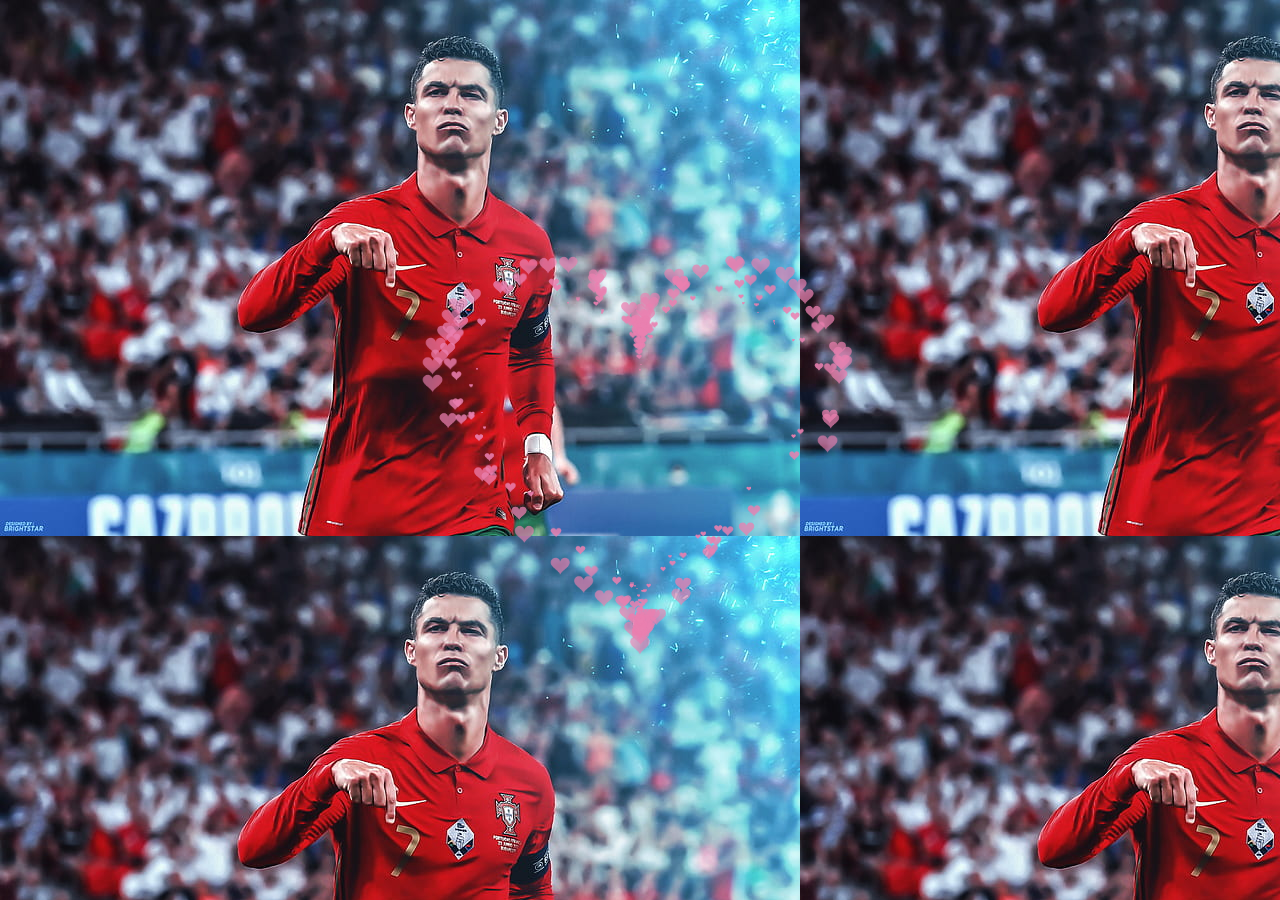
==== HeartTrend.html @ 972c1c31 "First commit" ====
<!DOCTYPE HTML PUBLIC "-//W3C//DTD HTML 4.0 Transitional//EN">
<HTML>
 <HEAD>
  <TITLE> New Document </TITLE>
  <META NAME="Generator" CONTENT="EditPlus">
  <META NAME="Author" CONTENT="">
  <META NAME="Keywords" CONTENT="">
  <META NAME="Description" CONTENT="">
  <style>
  html, body {
  height: 100%;
  padding: 0;
  margin: 0;
  background-image: url('./HD-wallpaper-goat-cristiano-ronaldo-2021.jpg');
}
canvas {
  position: absolute;
  width: 100%;
  height: 100%;
}
  </style>
 </HEAD>

 <BODY>
  <canvas id="pinkboard"></canvas>

  <script>
  /*
 * Settings
 */
var settings = {
  particles: {
    length:   500, // maximum amount of particles
    duration:   2, // particle duration in sec
    velocity: 100, // particle velocity in pixels/sec
    effect: -0.75, // play with this for a nice effect
    size:      30, // particle size in pixels
  },
};

/*
 * RequestAnimationFrame polyfill by Erik Möller
 */
(function(){var b=0;var c=["ms","moz","webkit","o"];for(var a=0;a<c.length&&!window.requestAnimationFrame;++a){window.requestAnimationFrame=window[c[a]+"RequestAnimationFrame"];window.cancelAnimationFrame=window[c[a]+"CancelAnimationFrame"]||window[c[a]+"CancelRequestAnimationFrame"]}if(!window.requestAnimationFrame){window.requestAnimationFrame=function(h,e){var d=new Date().getTime();var f=Math.max(0,16-(d-b));var g=window.setTimeout(function(){h(d+f)},f);b=d+f;return g}}if(!window.cancelAnimationFrame){window.cancelAnimationFrame=function(d){clearTimeout(d)}}}());

/*
 * Point class
 */
var Point = (function() {
  function Point(x, y) {
    this.x = (typeof x !== 'undefined') ? x : 0;
    this.y = (typeof y !== 'undefined') ? y : 0;
  }
  Point.prototype.clone = function() {
    return new Point(this.x, this.y);
  };
  Point.prototype.length = function(length) {
    if (typeof length == 'undefined')
      return Math.sqrt(this.x * this.x + this.y * this.y);
    this.normalize();
    this.x *= length;
    this.y *= length;
    return this;
  };
  Point.prototype.normalize = function() {
    var length = this.length();
    this.x /= length;
    this.y /= length;
    return this;
  };
  return Point;
})();

/*
 * Particle class
 */
var Particle = (function() {
  function Particle() {
    this.position = new Point();
    this.velocity = new Point();
    this.acceleration = new Point();
    this.age = 0;
  }
  Particle.prototype.initialize = function(x, y, dx, dy) {
    this.position.x = x;
    this.position.y = y;
    this.velocity.x = dx;
    this.velocity.y = dy;
    this.acceleration.x = dx * settings.particles.effect;
    this.acceleration.y = dy * settings.particles.effect;
    this.age = 0;
  };
  Particle.prototype.update = function(deltaTime) {
    this.position.x += this.velocity.x * deltaTime;
    this.position.y += this.velocity.y * deltaTime;
    this.velocity.x += this.acceleration.x * deltaTime;
    this.velocity.y += this.acceleration.y * deltaTime;
    this.age += deltaTime;
  };
  Particle.prototype.draw = function(context, image) {
    function ease(t) {
      return (--t) * t * t + 1;
    }
    var size = image.width * ease(this.age / settings.particles.duration);
    context.globalAlpha = 1 - this.age / settings.particles.duration;
    context.drawImage(image, this.position.x - size / 2, this.position.y - size / 2, size, size);
  };
  return Particle;
})();

/*
 * ParticlePool class
 */
var ParticlePool = (function() {
  var particles,
      firstActive = 0,
      firstFree   = 0,
      duration    = settings.particles.duration;
  
  function ParticlePool(length) {
    // create and populate particle pool
    particles = new Array(length);
    for (var i = 0; i < particles.length; i++)
      particles[i] = new Particle();
  }
  ParticlePool.prototype.add = function(x, y, dx, dy) {
    particles[firstFree].initialize(x, y, dx, dy);
    
    // handle circular queue
    firstFree++;
    if (firstFree   == particles.length) firstFree   = 0;
    if (firstActive == firstFree       ) firstActive++;
    if (firstActive == particles.length) firstActive = 0;
  };
  ParticlePool.prototype.update = function(deltaTime) {
    var i;
    
    // update active particles
    if (firstActive < firstFree) {
      for (i = firstActive; i < firstFree; i++)
        particles[i].update(deltaTime);
    }
    if (firstFree < firstActive) {
      for (i = firstActive; i < particles.length; i++)
        particles[i].update(deltaTime);
      for (i = 0; i < firstFree; i++)
        particles[i].update(deltaTime);
    }
    
    // remove inactive particles
    while (particles[firstActive].age >= duration && firstActive != firstFree) {
      firstActive++;
      if (firstActive == particles.length) firstActive = 0;
    }
    
    
  };
  ParticlePool.prototype.draw = function(context, image) {
    // draw active particles
    if (firstActive < firstFree) {
      for (i = firstActive; i < firstFree; i++)
        particles[i].draw(context, image);
    }
    if (firstFree < firstActive) {
      for (i = firstActive; i < particles.length; i++)
        particles[i].draw(context, image);
      for (i = 0; i < firstFree; i++)
        particles[i].draw(context, image);
    }
  };
  return ParticlePool;
})();

/*
 * Putting it all together
 */
(function(canvas) {
  var context = canvas.getContext('2d'),
      particles = new ParticlePool(settings.particles.length),
      particleRate = settings.particles.length / settings.particles.duration, // particles/sec
      time;
  
  // get point on heart with -PI <= t <= PI
  function pointOnHeart(t) {
    return new Point(
      160 * Math.pow(Math.sin(t), 3),
      130 * Math.cos(t) - 50 * Math.cos(2 * t) - 20 * Math.cos(3 * t) - 10 * Math.cos(4 * t) + 25
    );
  }
  
  // creating the particle image using a dummy canvas
  var image = (function() {
    var canvas  = document.createElement('canvas'),
        context = canvas.getContext('2d');
    canvas.width  = settings.particles.size;
    canvas.height = settings.particles.size;
    // helper function to create the path
    function to(t) {
      var point = pointOnHeart(t);
      point.x = settings.particles.size / 2 + point.x * settings.particles.size / 350;
      point.y = settings.particles.size / 2 - point.y * settings.particles.size / 350;
      return point;
    }
    // create the path
    context.beginPath();
    var t = -Math.PI;
    var point = to(t);
    context.moveTo(point.x, point.y);
    while (t < Math.PI) {
      t += 0.01; // baby steps!
      point = to(t);
      context.lineTo(point.x, point.y);
    }
    context.closePath();
    // create the fill
    context.fillStyle = '#ea80b0';
    context.fill();
    // create the image
    var image = new Image();
    image.src = canvas.toDataURL();
    return image;
  })();
  
  // render that thing!
  function render() {
    // next animation frame
    requestAnimationFrame(render);
    
    // update time
    var newTime   = new Date().getTime() / 1000,
        deltaTime = newTime - (time || newTime);
    time = newTime;
    
    // clear canvas
    context.clearRect(0, 0, canvas.width, canvas.height);
    
    // create new particles
    var amount = particleRate * deltaTime;
    for (var i = 0; i < amount; i++) {
      var pos = pointOnHeart(Math.PI - 2 * Math.PI * Math.random());
      var dir = pos.clone().length(settings.particles.velocity);
      particles.add(canvas.width / 2 + pos.x, canvas.height / 2 - pos.y, dir.x, -dir.y);
    }
    
    // update and draw particles
    particles.update(deltaTime);
    particles.draw(context, image);
  }
  
  // handle (re-)sizing of the canvas
  function onResize() {
    canvas.width  = canvas.clientWidth;
    canvas.height = canvas.clientHeight;
  }
  window.onresize = onResize;
  
  // delay rendering bootstrap
  setTimeout(function() {
    onResize();
    render();
  }, 10);
})(document.getElementById('pinkboard'));
  </script>
 </BODY>
</HTML>
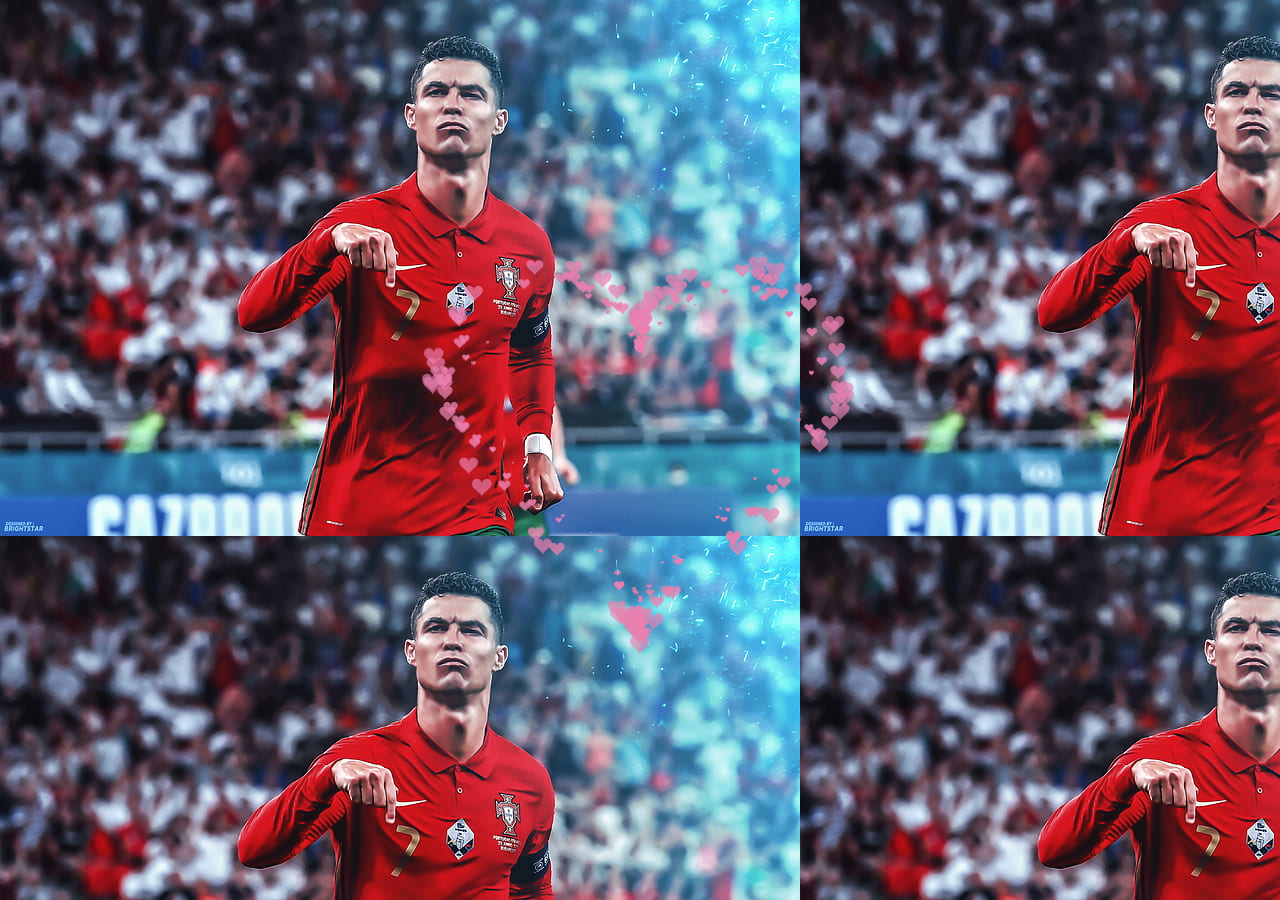
==== commit cb0ee780: "Add audio" ====
--- a/HeartTrend.html
+++ b/HeartTrend.html
@@ -12,7 +12,9 @@
   padding: 0;
   margin: 0;
   background-image: url('./HD-wallpaper-goat-cristiano-ronaldo-2021.jpg');
+  
 }
+
 canvas {
   position: absolute;
   width: 100%;
@@ -20,10 +22,13 @@
 }
   </style>
  </HEAD>
+ <audio autoplay>
+    <source src="/WaitingForYou-MONOOnionn-7733882.mp3" type="audio/mpeg">
+</audio>
+
 
  <BODY>
   <canvas id="pinkboard"></canvas>
-
   <script>
   /*
  * Settings
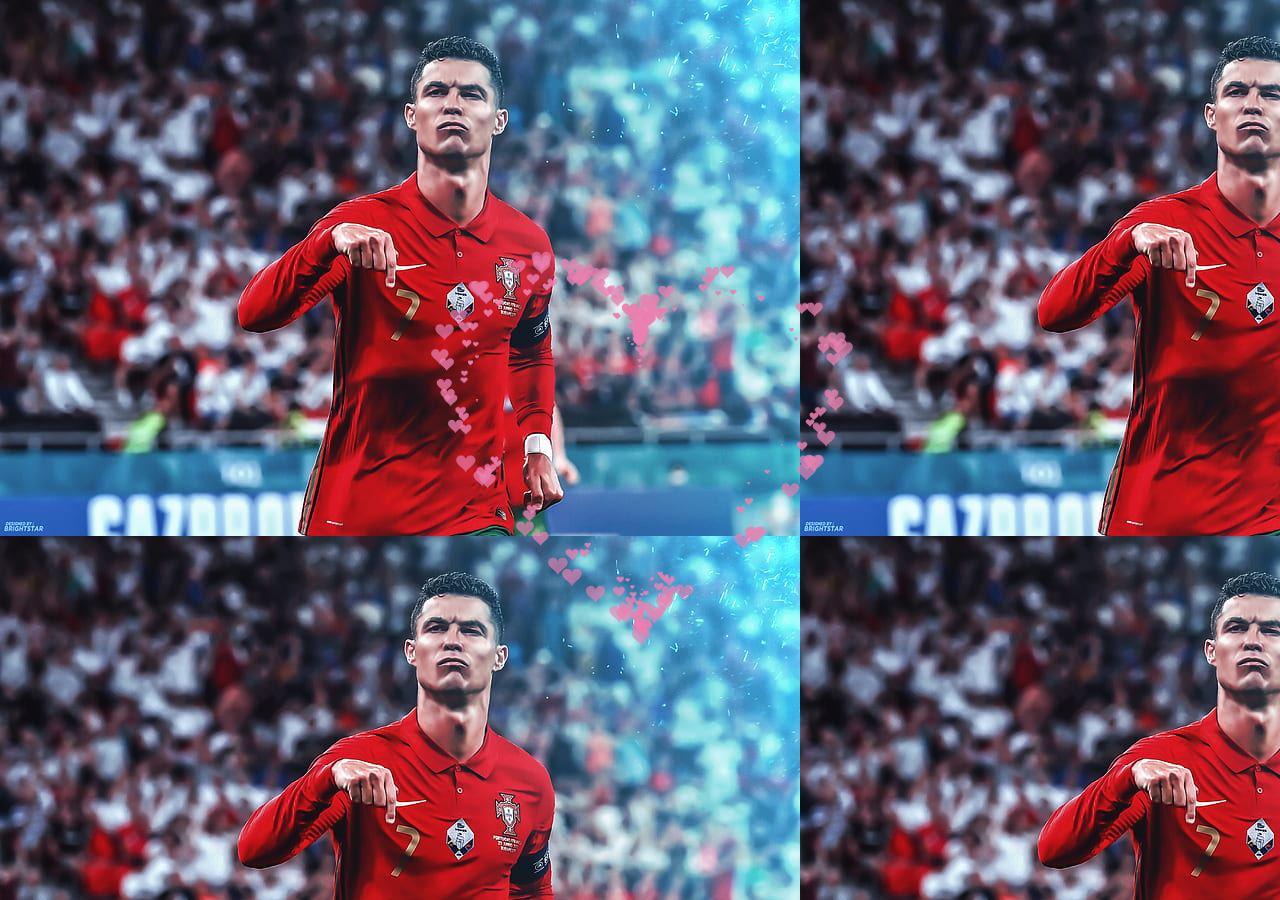
==== commit 66f6029d: "Edit Title" ====
--- a/HeartTrend.html
+++ b/HeartTrend.html
@@ -1,11 +1,12 @@
 <!DOCTYPE HTML PUBLIC "-//W3C//DTD HTML 4.0 Transitional//EN">
 <HTML>
  <HEAD>
-  <TITLE> New Document </TITLE>
+  <TITLE> Heart_Trend </TITLE>
   <META NAME="Generator" CONTENT="EditPlus">
   <META NAME="Author" CONTENT="">
   <META NAME="Keywords" CONTENT="">
   <META NAME="Description" CONTENT="">
+    <link rel="stylesheet" href="https://cdnjs.cloudflare.com/ajax/libs/font-awesome/4.7.0/css/font-awesome.min.css">
   <style>
   html, body {
   height: 100%;
@@ -22,13 +23,12 @@
 }
   </style>
  </HEAD>
- <audio autoplay>
-    <source src="/WaitingForYou-MONOOnionn-7733882.mp3" type="audio/mpeg">
-</audio>
-
-
+
+ 
  <BODY>
   <canvas id="pinkboard"></canvas>
+  
+ 
   <script>
   /*
  * Settings
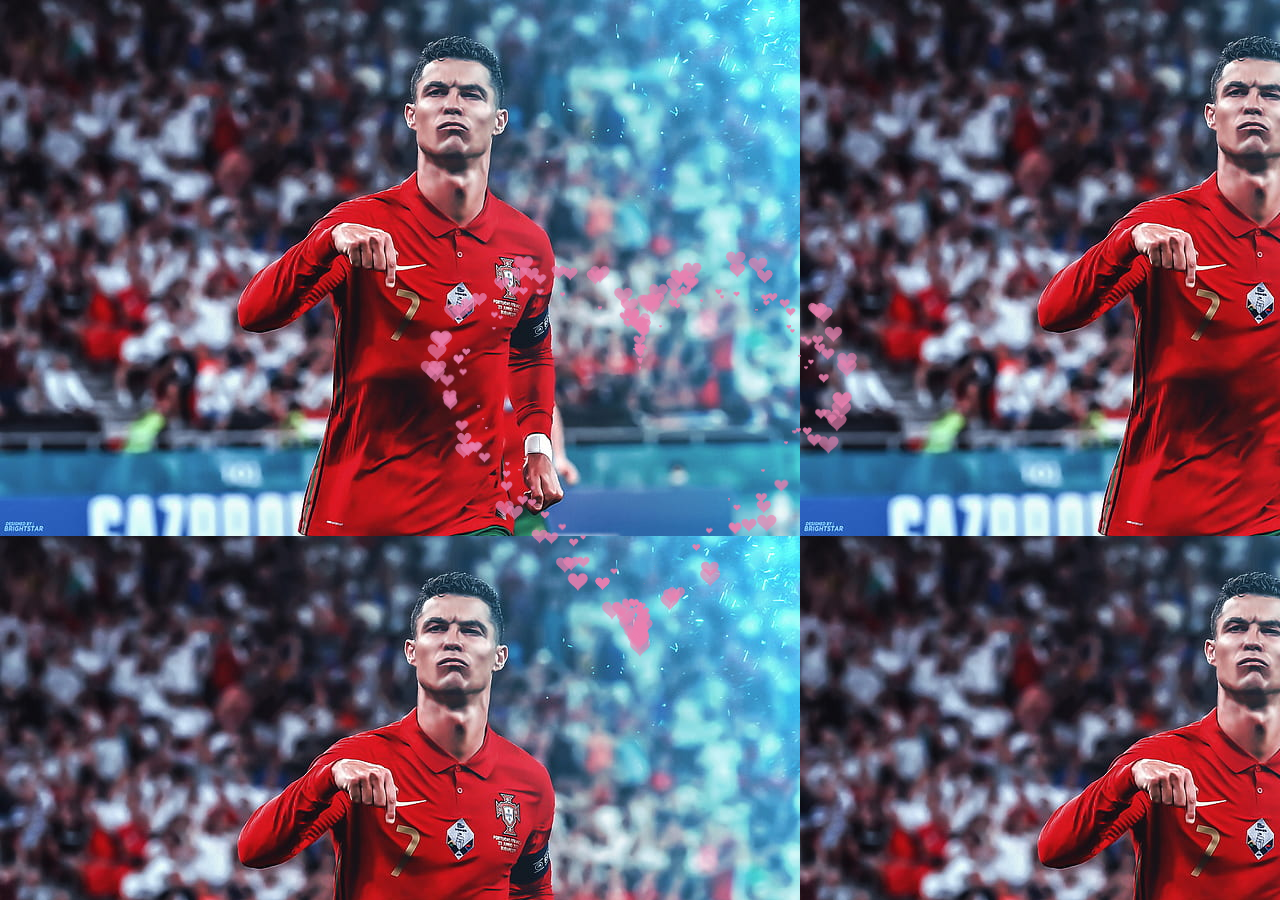
==== commit 5336fe23: "Add audio" ====
--- a/HeartTrend.html
+++ b/HeartTrend.html
@@ -1,7 +1,7 @@
 <!DOCTYPE HTML PUBLIC "-//W3C//DTD HTML 4.0 Transitional//EN">
-<HTML>
+<HTML lang = "en">
  <HEAD>
-  <TITLE> Heart_Trend </TITLE>
+  <TITLE> Heart Trend </TITLE>
   <META NAME="Generator" CONTENT="EditPlus">
   <META NAME="Author" CONTENT="">
   <META NAME="Keywords" CONTENT="">
@@ -15,20 +15,44 @@
   background-image: url('./HD-wallpaper-goat-cristiano-ronaldo-2021.jpg');
   
 }
-
+.audio_btn{
+    background-color: black;
+    position: absolute;
+    height: 440px;
+    width: 465px;
+    display: flex;
+    opacity: 0;
+    left: 50%;
+    transform: translate(-50%, -50%);
+    top: 50%;
+}
+.audio_btn:hover{
+    cursor: pointer;
+}
 canvas {
   position: absolute;
   width: 100%;
   height: 100%;
 }
+
   </style>
  </HEAD>
 
- 
+
  <BODY>
+    
   <canvas id="pinkboard"></canvas>
-  
- 
+  <!-- Set audio -->
+    <div class="audio_btn" onclick="play()">
+  </div>
+  <script>
+    function play() {
+      var audio = document.getElementById("audio");
+      audio.volume = 0.2;
+      audio.play();
+    }
+  </script>
+ <audio id="audio" src="WaitingForYou-MONOOnionn-7733882.mp3"></audio>
   <script>
   /*
  * Settings
